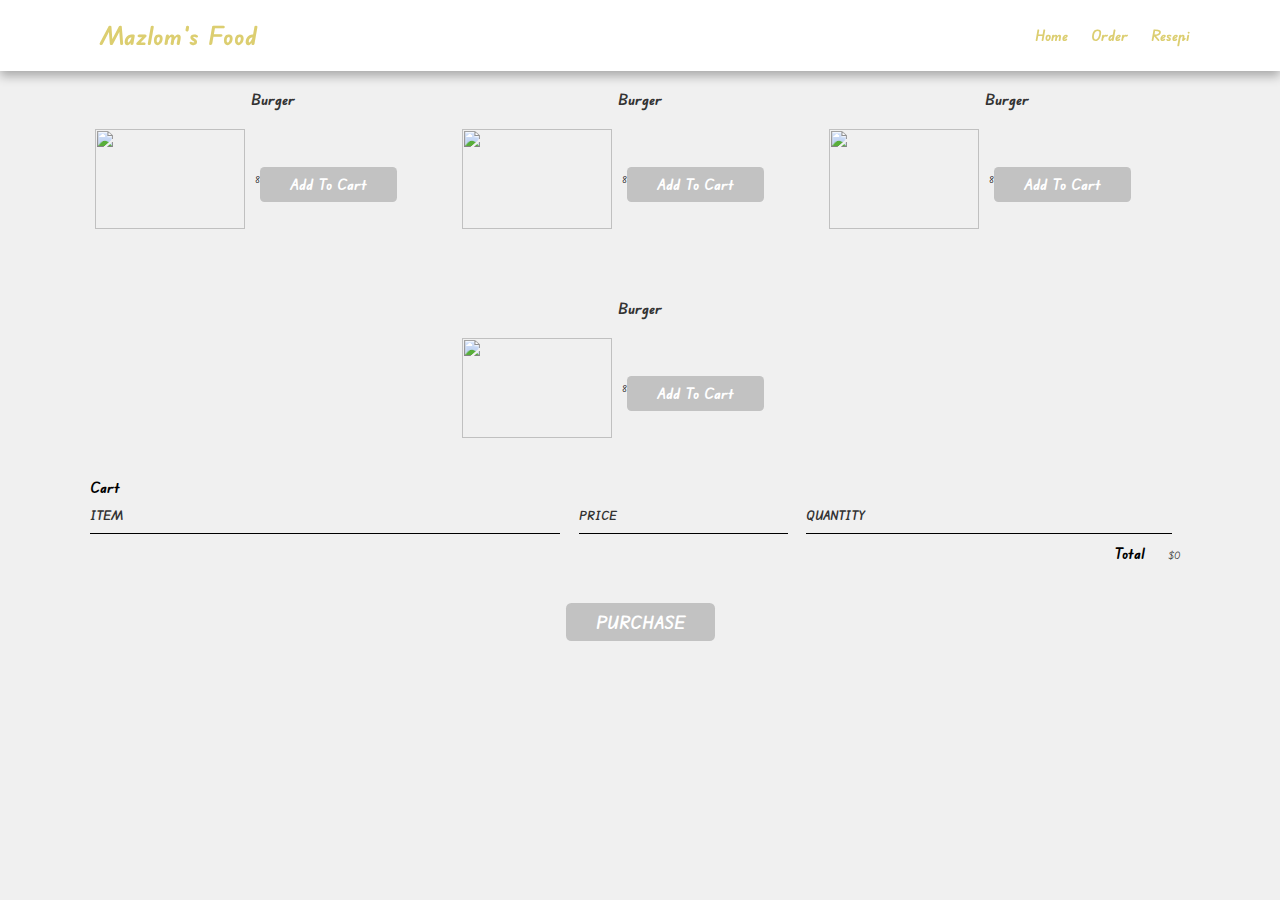
==== order.html @ bb7f88c2 "start order page" ====
<!DOCTYPE html>
<html lang="en">

<head>
    <meta charset="UTF-8">
    <meta http-equiv="X-UA-Compatible" content="IE=edge">
    <meta name="viewport" content="width=device-width, initial-scale=1.0">
    <title>Restaurant</title>
    <!-- css -->
    <link rel="stylesheet" href="./order.css">
    <!-- font awesome -->
    <link rel="stylesheet" href="https://cdnjs.cloudflare.com/ajax/libs/font-awesome/6.1.2/css/all.min.css"
        integrity="sha512-1sCRPdkRXhBV2PBLUdRb4tMg1w2YPf37qatUFeS7zlBy7jJI8Lf4VHwWfZZfpXtYSLy85pkm9GaYVYMfw5BC1A=="
        crossorigin="anonymous" referrerpolicy="no-referrer" />
</head>

<body>
    <!-- header section start -->
    <header>
        <a href="#" class="logo"><i class="fas fa-utensils"> </i>Mazlom's Food</a>

        <div id="menu-bar" class="fas fa-bars "></div>


        <nav class="navbar">
            <a href="./index.html">Home</a>
            <a href="#order">Order</a>
            <a href="./resipy.html">Resepi</a>
        </nav>

    </header>
    <section class="container content-section">
        <div class="shop-items">

    </section>
    <section class="container content-section">
        <h2 class="section-header">Cart</h2>
        <div class="cart-row">
            <span class="cart-item cart-header cart-column">ITEM</span>
            <span class="cart-price cart-header cart-column">PRICE</span>
            <span class="cart-quantity cart-header cart-column">QUANTITY</span>
        </div>
        <div class="cart-items">


        </div>
        <div class="cart-total">
            <strong class="cart-total-title">Total</strong>
            <span class="cart-total-price">$0</span>
        </div>
        <button class="button button-primary button-purchase" id="remove-all-product" type="button">
            PURCHASE
        </button>
    </section>

    <!-- header section end -->
    <script src="./order.js"></script>
</body>

</html>
---- order.css ----
@import url("https://fonts.googleapis.com/css2?family=Edu+VIC+WA+NT+Beginner&display=swap");

:root {
  --red: #ad0e1e;
}

* {
  font-family: "Edu VIC WA NT Beginner", cursive;
  margin: 0;
  padding: 0;
  box-sizing: 0;
  text-decoration: none;
  text-transform: capitalize;
  transition: all 0.5s ease-in-out;
}

*::selection {
  background: var(--red);
  color: #c5c5c5;
}

html {
  font-size: 62.5%;
  overflow-x: hidden;
  scroll-behavior: smooth;
  scroll-padding-top: 5rem;
}

body {
  background: #f0f0f0;
}
section {
  padding: 2rem 7%;
}

.heading {
  text-align: center;
  font-size: 3.5rem;
  padding: 1rem;
  color: #636363;
}

.heading span {
  color: var(--red);
}
.button {
  display: inline-block;
  padding: 0.8rem 3rem;
  border: 0.3rem solid var(--red);
  color: var(--red);
  cursor: pointer;
  font-size: 1.5rem;
  border-radius: 0.5rem;
  position: relative;
  overflow: hidden;
  z-index: 0;
  margin-top: 1rem;
}

.button::before {
  content: "";
  position: absolute;
  top: 0;
  right: 0;
  width: 0%;
  height: 100%;
  background: var(--red);
  transition: 0.3s linear;
  z-index: -1;
}

.button:hover::before {
  width: 100%;
  left: 0;
}

.button:hover {
  color: rgb(220, 206, 112);
}

header {
  position: fixed;
  top: 0;
  left: 0;
  right: 0;
  z-index: 7;
  display: flex;
  align-items: center;
  justify-content: space-between;
  background: #fff;
  padding: 2rem 7%;
  box-shadow: 0 0.5rem 1rem rgba(0, 0, 0, 0.3);
}

header .logo {
  font-size: 2.5rem;
  font-weight: 800;
  color: rgb(220, 206, 112);
}

header .logo i {
  padding-right: 1rem;
  color: var(--red);
}

header .navbar a {
  font-size: 1.5rem;
  margin-left: 2rem;
  font-weight: 900;
  color: rgb(220, 206, 112);
}

header .navbar a:hover {
  color: var(--red);
}

#menu-bar {
  font-size: 3rem;
  cursor: pointer;
  color: #363636;
  border: 0.1rem solid #666;
  border-radius: 0.3rem;
  padding: 0.1rem 0.2rem;
  display: none;
}
.button-play {
  display: block;
  margin: 0 auto;
  color: #fff;
  font-size: 4em;
  border-radius: 50%;
  width: 100px;
  height: 100px;
  padding: 0;
  text-align: center;
}

.button-primary {
  color: white;
  background-color: #c2c2c2;
  border: none;
  border-radius: 0.3em;
  font-weight: bold;
}

/* .button-primary:hover {
  background-color: #2d9cdb;
} */

.tour-row {
  border-bottom: 1px solid black;
  padding-bottom: 1em;
  margin-bottom: 1em;
}

.tour-row:last-child {
  border: none;
}

.tour-item {
  display: inline-block;
  padding-right: 0.5em;
}

.tour-date {
  color: #555;
  width: 11%;
  font-weight: bold;
}

.tour-city {
  width: 24%;
}

.tour-arena {
  width: 42%;
}

.tour-button {
  max-width: 19%;
}

.shop-item {
  /* margin: 30px; */
  display: flex;
  flex-wrap: wrap;
  gap: 0.5rem;
  padding-top: 7rem;
}

.shop-item-title {
  display: block;
  width: 100%;
  text-align: center;
  font-weight: bold;
  font-size: 1.5em;
  color: #333;
  margin-bottom: 15px;
}

.shop-item-image {
  width: 15rem;
}

.shop-item-details {
  display: flex;
  align-items: center;
  justify-content: space-between;
  padding: 5px;
}

.shop-item-price {
  flex-grow: 1;
  color: #333;
}

.shop-items {
  display: flex;
  flex-wrap: wrap;
  justify-content: space-around;
}

.cart-header {
  font-weight: bold;
  font-size: 1.25em;
  color: #333;
}

.cart-column {
  display: flex;
  align-items: center;
  border-bottom: 1px solid black;
  margin-right: 1.5em;
  padding-bottom: 10px;
  margin-top: 10px;
}

.cart-row {
  display: flex;
}

.cart-item {
  width: 45%;
}

.cart-price {
  width: 20%;
  font-size: 1.2em;
  color: #333;
}

.cart-quantity {
  width: 35%;
}

.cart-item-title {
  color: #333;
  margin-left: 0.5em;
  font-size: 1.2em;
}

.cart-item-image {
  width: 75px;
  height: auto;
  border-radius: 10px;
}

.button-danger {
  color: white;
  background-color: #eb5757;
  border: none;
  border-radius: 0.3em;
  font-weight: bold;
}

.button-danger:hover {
  background-color: #cc4c4c;
}

.cart-quantity-input {
  height: 34px;
  width: 50px;
  border-radius: 5px;
  border: 1px solid #56ccf2;
  background-color: #eee;
  color: #333;
  padding: 0;
  text-align: center;
  font-size: 1.2em;
  margin-right: 25px;
}

.cart-row:last-child {
  border-bottom: 1px solid black;
}

.cart-row:last-child .cart-column {
  border: none;
}

.cart-total {
  text-align: end;
  margin-top: 10px;
  margin-right: 10px;
}

.cart-total-title {
  font-weight: bold;
  font-size: 1.5em;
  color: black;
  margin-right: 20px;
}

.cart-total-price {
  color: #333;
  font-size: 1.1em;
}

.button-purchase {
  display: block;
  margin: 40px auto 80px auto;
  font-size: 1.75em;
}
/* dark mnue start*/
.bg-black {
  background: #333 !important;
}

/* media query */
@media (max-width: 991px) {
  html {
    font-size: 55%;
  }
  header {
    padding: 2rem;
  }
  selection {
    padding: 2rem;
  }
}
@media (max-width: 768px) {
  #menu-bar {
    display: initial;
  }
  header .navbar {
    position: absolute;
    top: 100%;
    left: 0;
    right: 0;
    background: #b7b7b7;
    border-top: 0.1rem solid rgba(245, 245, 245, 0.3);
    clip-path: polygon(0 0, 100% 0, 100% 0, 0 0);
  }
  header .navbar.active {
    clip-path: polygon(0 0, 100% 0, 100% 100%, 0% 100%);
  }
  header .navbar a {
    margin: 1.5rem;
    padding: 1.5rem;
    display: block;
    border: 0.2rem solid rgba(0, 0, 0, 0.3);
    border-left: 0.5rem solid var(--red);
    background: #fff;
  }
}

@media (max-width: 400px) {
  html {
    font-size: 50%;
  }
}
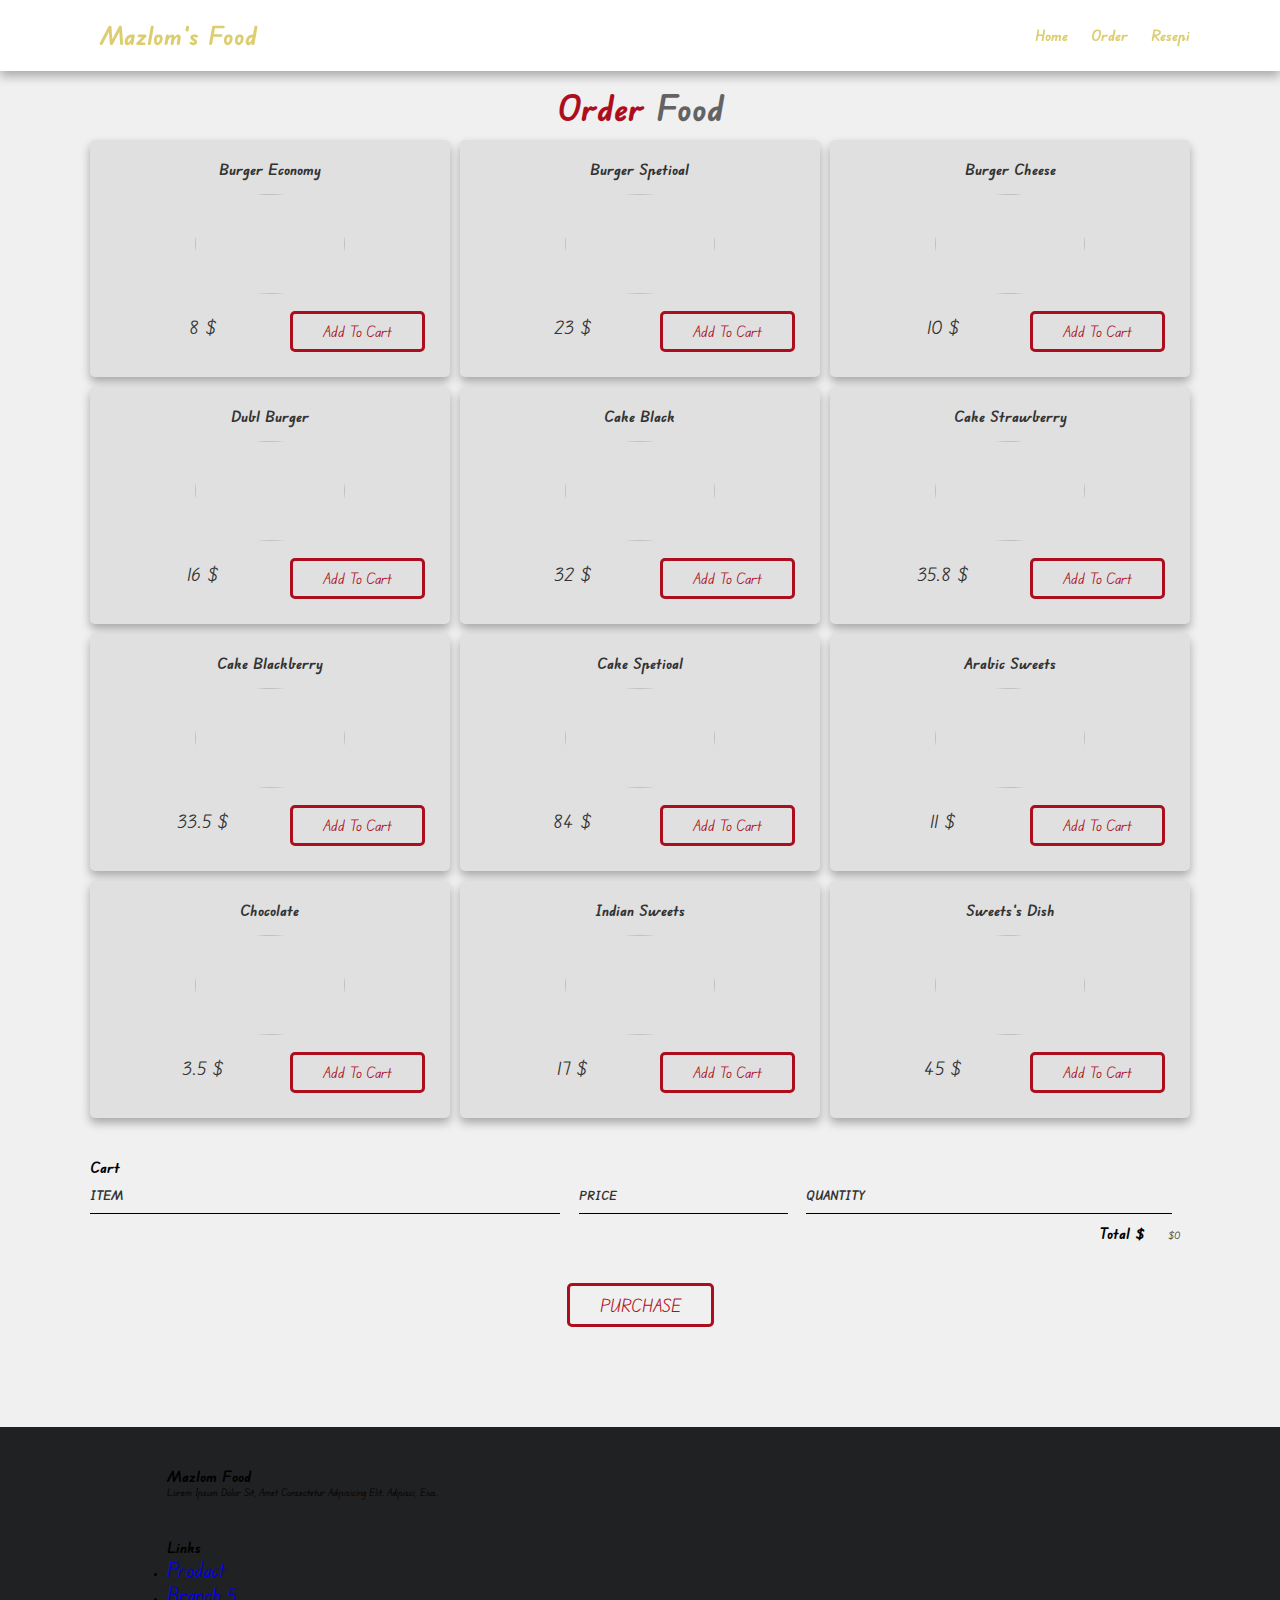
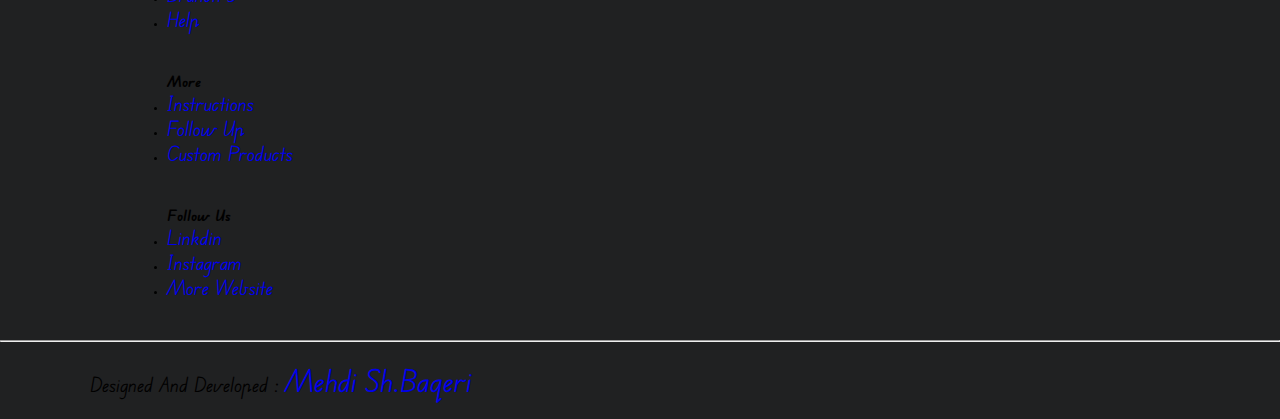
==== commit d06dd862: "finished order page and added images , ..." ====
--- a/order.html
+++ b/order.html
@@ -12,6 +12,10 @@
     <link rel="stylesheet" href="https://cdnjs.cloudflare.com/ajax/libs/font-awesome/6.1.2/css/all.min.css"
         integrity="sha512-1sCRPdkRXhBV2PBLUdRb4tMg1w2YPf37qatUFeS7zlBy7jJI8Lf4VHwWfZZfpXtYSLy85pkm9GaYVYMfw5BC1A=="
         crossorigin="anonymous" referrerpolicy="no-referrer" />
+            <!-- Bootstrap CSS -->
+    <link rel="stylesheet" href="https://cdn.jsdelivr.net/npm/bootstrap@5.1.3/dist/css/bootstrap.rtl.min.css"
+    integrity="sha384-+qdLaIRZfNu4cVPK/PxJJEy0B0f3Ugv8i482AKY7gwXwhaCroABd086ybrVKTa0q" crossorigin="anonymous">
+
 </head>
 
 <body>
@@ -29,7 +33,10 @@
         </nav>
 
     </header>
+    <!-- header section end -->
+    <!-- order section start -->
     <section class="container content-section">
+        <h1 class="heading"><span>Order</span> Food</h1>
         <div class="shop-items">
 
     </section>
@@ -45,7 +52,7 @@
 
         </div>
         <div class="cart-total">
-            <strong class="cart-total-title">Total</strong>
+            <strong class="cart-total-title">Total $</strong>
             <span class="cart-total-price">$0</span>
         </div>
         <button class="button button-primary button-purchase" id="remove-all-product" type="button">
@@ -53,7 +60,87 @@
         </button>
     </section>
 
-    <!-- header section end -->
+    <!-- order section end-->
+        <!-- footer  -->
+        <footer class="py-4 text-white" style="background-color: #202122;">
+            <article class="container pt-5">
+                <section class="row py-5">
+                    <section class="col-md-3">
+                        <h2>
+                            Mazlom Food
+                        </h2>
+                        <p class="mb-5 text-muted">
+                            Lorem ipsum dolor sit, amet consectetur adipisicing elit. Adipisci, eius.
+                        </p>
+                    </section>
+                    <section class="col-md-3">
+                        <h2 class="border-end border-4 border-primary px-3">
+                            Links
+                        </h2>
+                        <ul class="list-unstyled mt-3">
+                            <li>
+                                <a class="text-success text-decoration-none footer" href="#">Prodact</a>
+                            </li>
+                            <li>
+                                <a class="text-success text-decoration-none footer" href="#">Branch <span
+                                        class="badge bg-danger rounded-pill footer">5</span>
+                            </li>
+                            <li>
+                                <a class="text-success text-decoration-none footer" href="#">help</a>
+                            </li>
+                        </ul>
+                    </section>
+                    <section class="col-md-3">
+                        <h2 class="border-end border-4 border-primary px-3">
+                            More
+                        </h2>
+                        <ul class="list-unstyled mt-3">
+                            <li>
+                                <a class="text-white text-decoration-none footer" href="#">Instructions</a>
+                            </li>
+                            <li>
+                                <a class="text-white text-decoration-none footer" href="#">Follow up</a>
+                            </li>
+                            <li>
+                                <a class="text-white text-decoration-none footer" href="#">Custom products</a>
+                            </li>
+                        </ul>
+                    </section>
+                    <section class="col-md-3">
+                        <h2 class="border-end border-4 border-primary px-3">
+                            Follow us
+                        </h2>
+                        <ul class="list-unstyled mt-3">
+                            <li>
+                                <a class="text-danger text-decoration-none footer" href="#">Linkdin</a>
+                            </li>
+                            <li>
+                                <a class="text-danger text-decoration-none footer" href="#">Instagram</a>
+                            </li>
+                            <li>
+                                <a class="text-danger text-decoration-none footer" href="#">More Website</a>
+                            </li>
+                        </ul>
+                    </section>
+                </section>
+                <hr>
+                <section class="text-center footer">
+                    Designed and Developed : <a class="text-warning text-decoration-none mehdi" href="#"><span>mehdi
+                            sh.baqeri</span></a>
+                </section>
+            </article>
+    
+        </footer>
+    
+        <script src=" https://cdn.jsdelivr.net/npm/bootstrap@5.1.3/dist/js/bootstrap.bundle.min.js"
+            integrity="sha384-ka7Sk0Gln4gmtz2MlQnikT1wXgYsOg+OMhuP+IlRH9sENBO0LRn5q+8nbTov4+1p" crossorigin="anonymous">
+            </script>
+        <script src="https://cdn.jsdelivr.net/npm/@popperjs/core@2.10.2/dist/umd/popper.min.js"
+            integrity="sha384-7+zCNj/IqJ95wo16oMtfsKbZ9ccEh31eOz1HGyDuCQ6wgnyJNSYdrPa03rtR1zdB"
+            crossorigin="anonymous"></script>
+        <script src="https://cdn.jsdelivr.net/npm/bootstrap@5.1.3/dist/js/bootstrap.min.js"
+            integrity="sha384-QJHtvGhmr9XOIpI6YVutG+2QOK9T+ZnN4kzFN1RtK3zEFEIsxhlmWl5/YESvpZ13"
+            crossorigin="anonymous"></script>
     <script src="./order.js"></script>
 </body>
 
--- a/order.css
+++ b/order.css
@@ -34,6 +34,7 @@
 }
 
 .heading {
+  margin-top: 5%;
   text-align: center;
   font-size: 3.5rem;
   padding: 1rem;
@@ -48,6 +49,7 @@
   padding: 0.8rem 3rem;
   border: 0.3rem solid var(--red);
   color: var(--red);
+  background-color: transparent;
   cursor: pointer;
   font-size: 1.5rem;
   border-radius: 0.5rem;
@@ -136,16 +138,18 @@
 }
 
 .button-primary {
-  color: white;
-  background-color: #c2c2c2;
-  border: none;
-  border-radius: 0.3em;
-  font-weight: bold;
-}
-
-/* .button-primary:hover {
-  background-color: #2d9cdb;
-} */
+  display: inline-block;
+  padding: 0.8rem 3rem;
+  border: 0.3rem solid var(--red);
+  color: var(--red);
+  cursor: pointer;
+  font-size: 1.5rem;
+  border-radius: 0.5rem;
+  position: relative;
+  overflow: hidden;
+  z-index: 0;
+  margin-top: 1rem;
+}
 
 .tour-row {
   border-bottom: 1px solid black;
@@ -181,11 +185,12 @@
 }
 
 .shop-item {
-  /* margin: 30px; */
-  display: flex;
-  flex-wrap: wrap;
-  gap: 0.5rem;
-  padding-top: 7rem;
+  padding: 2rem;
+  background: rgb(224, 224, 224);
+  box-shadow: 0 0.5rem 1rem rgba(0, 0, 0, 0.3);
+  border-radius: 0.5rem;
+  text-align: center;
+  flex: 1 1 30rem;
 }
 
 .shop-item-title {
@@ -200,6 +205,7 @@
 
 .shop-item-image {
   width: 15rem;
+  border-radius: 50%;
 }
 
 .shop-item-details {
@@ -210,6 +216,8 @@
 }
 
 .shop-item-price {
+  font-size: 2rem;
+  margin: 1rem 2rem;
   flex-grow: 1;
   color: #333;
 }
@@ -217,7 +225,9 @@
 .shop-items {
   display: flex;
   flex-wrap: wrap;
-  justify-content: space-around;
+  text-align: center;
+  justify-content: space-between;
+  gap: 1rem;
 }
 
 .cart-header {
@@ -326,6 +336,12 @@
   background: #333 !important;
 }
 
+.footer {
+  font-size: 2rem;
+}
+.mehdi {
+  font-size: 3rem;
+}
 /* media query */
 @media (max-width: 991px) {
   html {
